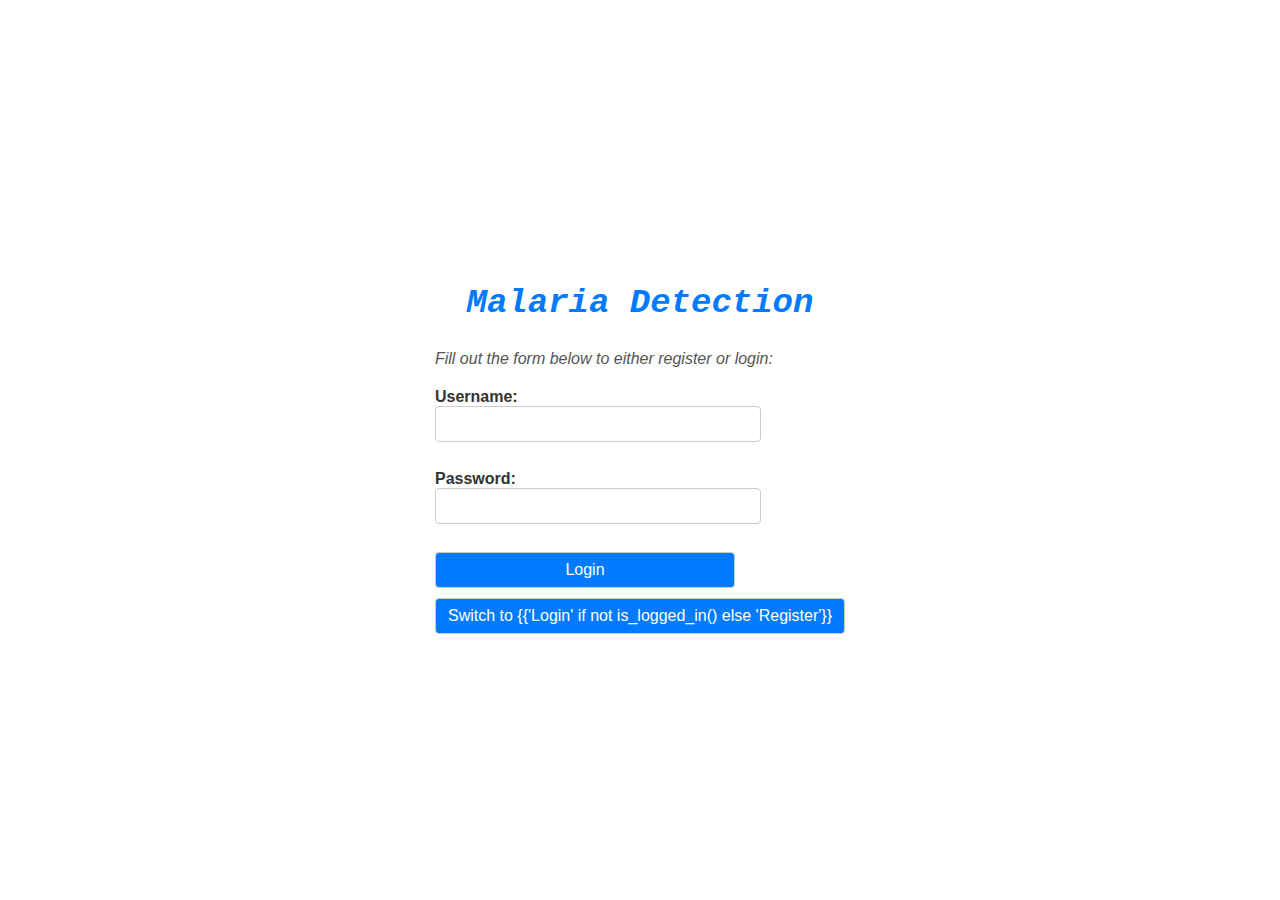
==== index.html @ 2901ceef "Add files via upload" ====
<!DOCTYPE html>
<html lang="en">
<head>
    <meta charset="UTF-8">
    <meta name="viewport" content="width=device-width, initial-scale=1.0">
    <title>Main Page</title>
    <style>
        body {
            font-family: Arial, sans-serif;
            color: #333;
            display: flex;
            justify-content: center;
            align-items: center;
            height: 100vh; /* 100% of the viewport height */
            margin: 0;
            background-image: url("C:/Users/user/Downloads/malaria/static/background.jpg"); /* Add the path to your background image */
            background-size: cover; /* Cover the entire viewport */
            background-position: center; /* Center the background image */
        }

        h2 {
            font-family: "Courier New", Courier, monospace;
            font-size: 34px;
            font-weight: bold;
            font-style: italic;
            text-align: center;
            color: #007bff;
        }

        p {
            font-style: italic;
            color: #555;
        }

        form {
            margin-top: 20px;
            max-width: 300px; /* Adjust as needed */
            width: 100%;
        }

        label {
            font-weight: bold;
        }

        input[type="text"],
        input[type="password"],
        input[type="submit"],
        button {
            padding: 8px 12px;
            margin-bottom: 10px;
            border: 1px solid #ccc;
            border-radius: 4px;
            font-family: Arial, sans-serif;
            font-size: 16px;
            color: #333;
            width: 100%;
        }

        input[type="submit"],
        button {
            cursor: pointer;
            background-color: #007bff;
            color: #fff;
            transition: background-color 0.3s ease;
        }

        input[type="submit"]:hover,
        button:hover {
            background-color: #0056b3;
        }
    </style>
    <script>
        function toggleForm() {
            var registerForm = document.getElementById("register-form");
            var loginForm = document.getElementById("login-form");
            var submitButton = document.getElementById("submit-button");
            
            if (registerForm.style.display === "none") {
                registerForm.style.display = "block";
                loginForm.style.display = "none";
                submitButton.value = "Register";
            } else {
                registerForm.style.display = "none";
                loginForm.style.display = "block";
                submitButton.value = "Login";
            }
        }
    </script>
</head>
<body>
    <div>
        <h2>Malaria Detection</h2>
        <p>Fill out the form below to either register or login:</p>
        <form id="register-form" style="display: none;" method="post" action="/register">
            <label for="username_register">Username:</label><br>
            <input type="text" id="username_register" name="username" required><br><br>
            <label for="password_register">Password:</label><br>
            <input type="password" id="password_register" name="password" required><br><br>
            <input type="submit" value="Register">
        </form>
        <form id="login-form" method="post" action="/login">
            <label for="username_login">Username:</label><br>
            <input type="text" id="username_login" name="username" required><br><br>
            <label for="password_login">Password:</label><br>
            <input type="password" id="password_login" name="password" required><br><br>
            <input type="submit" id="submit-button" value="Login">
        </form>
        <button onclick="toggleForm()">Switch to {{'Login' if not is_logged_in() else 'Register'}}</button>
    </div>
</body>
</html>
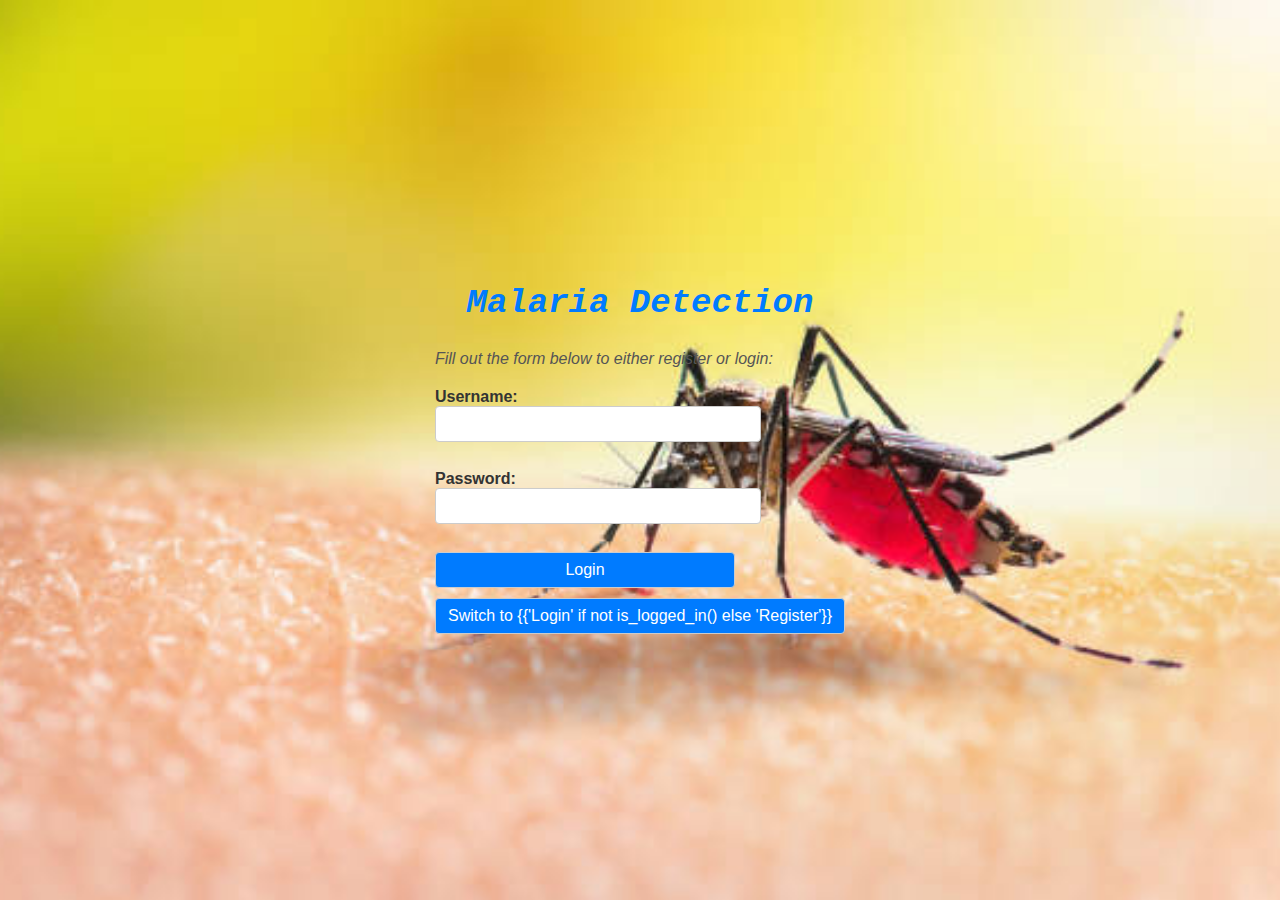
==== commit 9b7263f6: "Update index.html" ====
--- a/index.html
+++ b/index.html
@@ -13,7 +13,7 @@
             align-items: center;
             height: 100vh; /* 100% of the viewport height */
             margin: 0;
-            background-image: url("C:/Users/user/Downloads/malaria/static/background.jpg"); /* Add the path to your background image */
+            background-image: url("background.jpg"); /* Add the path to your background image */
             background-size: cover; /* Cover the entire viewport */
             background-position: center; /* Center the background image */
         }
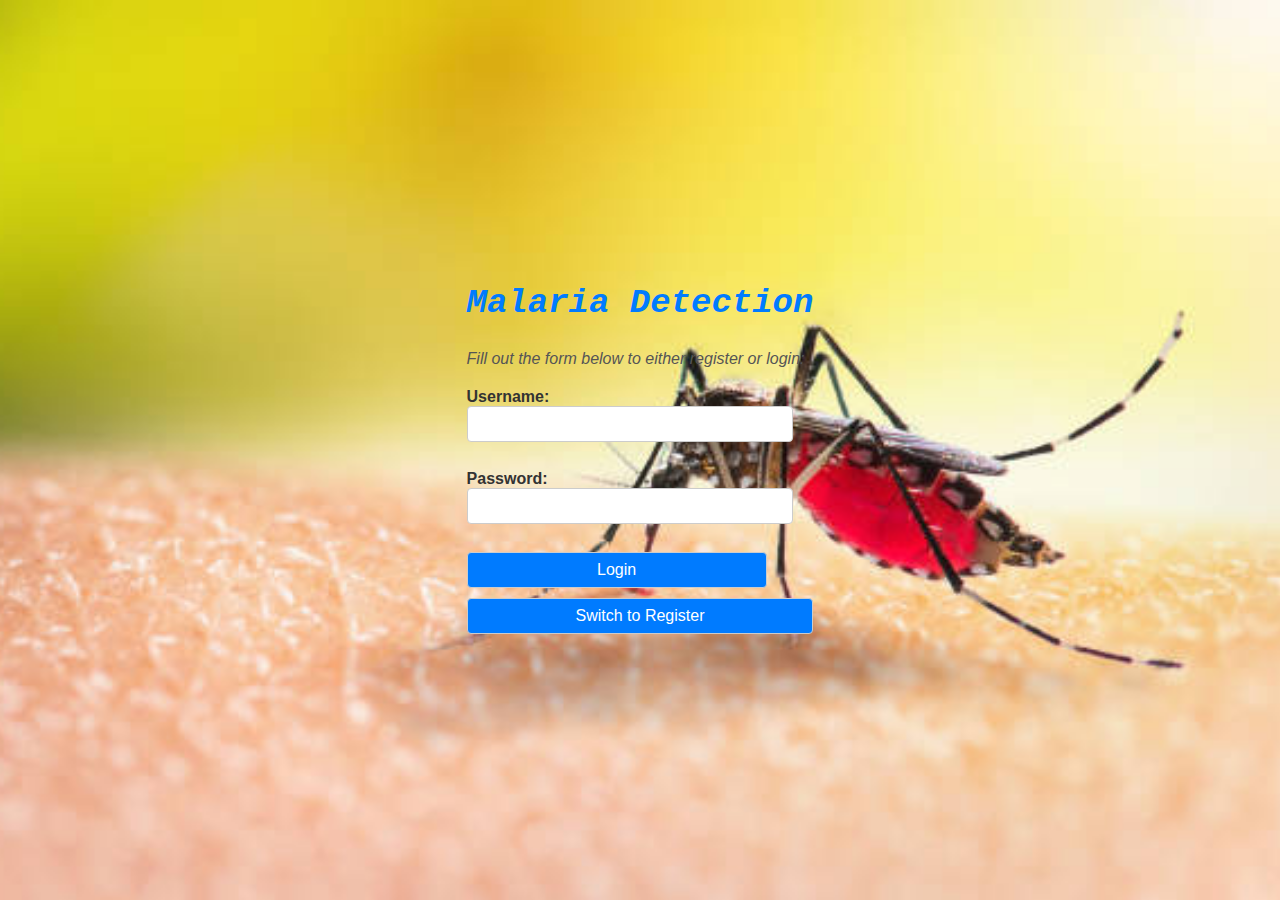
==== commit a54339dd: "Update index.html" ====
--- a/index.html
+++ b/index.html
@@ -73,17 +73,28 @@
         function toggleForm() {
             var registerForm = document.getElementById("register-form");
             var loginForm = document.getElementById("login-form");
-            var submitButton = document.getElementById("submit-button");
-            
+            var toggleButton = document.getElementById("toggle-button");
+
             if (registerForm.style.display === "none") {
                 registerForm.style.display = "block";
                 loginForm.style.display = "none";
-                submitButton.value = "Register";
+                toggleButton.textContent = "Switch to Login";
             } else {
                 registerForm.style.display = "none";
                 loginForm.style.display = "block";
-                submitButton.value = "Login";
+                toggleButton.textContent = "Switch to Register";
             }
+        }
+
+        window.onload = function() {
+            // Initialize the form display and button text
+            var registerForm = document.getElementById("register-form");
+            var loginForm = document.getElementById("login-form");
+            var toggleButton = document.getElementById("toggle-button");
+
+            registerForm.style.display = "none";
+            loginForm.style.display = "block";
+            toggleButton.textContent = "Switch to Register";
         }
     </script>
 </head>
@@ -105,7 +116,7 @@
             <input type="password" id="password_login" name="password" required><br><br>
             <input type="submit" id="submit-button" value="Login">
         </form>
-        <button onclick="toggleForm()">Switch to {{'Login' if not is_logged_in() else 'Register'}}</button>
+          <button id="toggle-button" onclick="toggleForm()">Switch to Register</button>
     </div>
 </body>
 </html>
